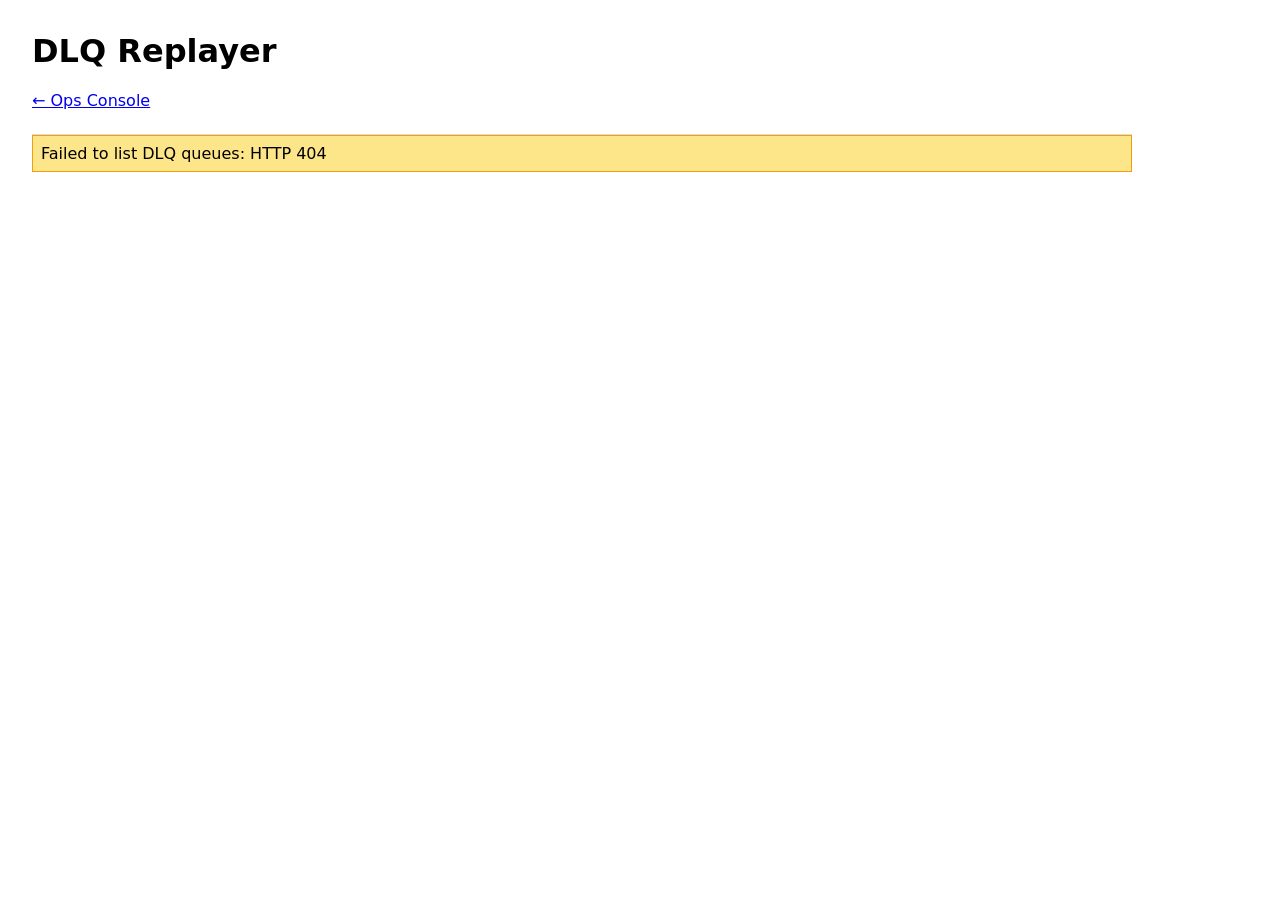
==== src/ApiGateway/wwwroot/console/dlq/index.html @ ec9d31d8 "feat(console): DLQ Replayer UI under /console/dlq Plain HTML+JS pages for listing _error queues, pee" ====
<!DOCTYPE html>
<html lang="en">
<head>
    <meta charset="UTF-8" />
    <title>Platform Wallet — DLQ Replayer</title>
    <meta name="viewport" content="width=device-width, initial-scale=1" />
    <style>
        body { font-family: system-ui, sans-serif; margin: 2rem; max-width: 1100px; }
        header { border-bottom: 1px solid #ddd; padding-bottom: 0.5rem; }
        table { border-collapse: collapse; width: 100%; margin-top: 1rem; }
        th, td { border: 1px solid #e3e3e3; padding: 0.3rem 0.5rem; text-align: left; }
        button { cursor: pointer; }
        .banner { padding: 0.5rem; background: #fde68a; border: 1px solid #f59e0b; margin-bottom: 1rem; }
        .empty { color: #666; margin-top: 1rem; }
    </style>
</head>
<body>
<header>
    <h1>DLQ Replayer</h1>
    <p><a href="../">← Ops Console</a></p>
</header>
<div id="banner" class="banner" hidden></div>
<div id="queues">Loading…</div>
<script src="dlq.js" defer></script>
</body>
</html>
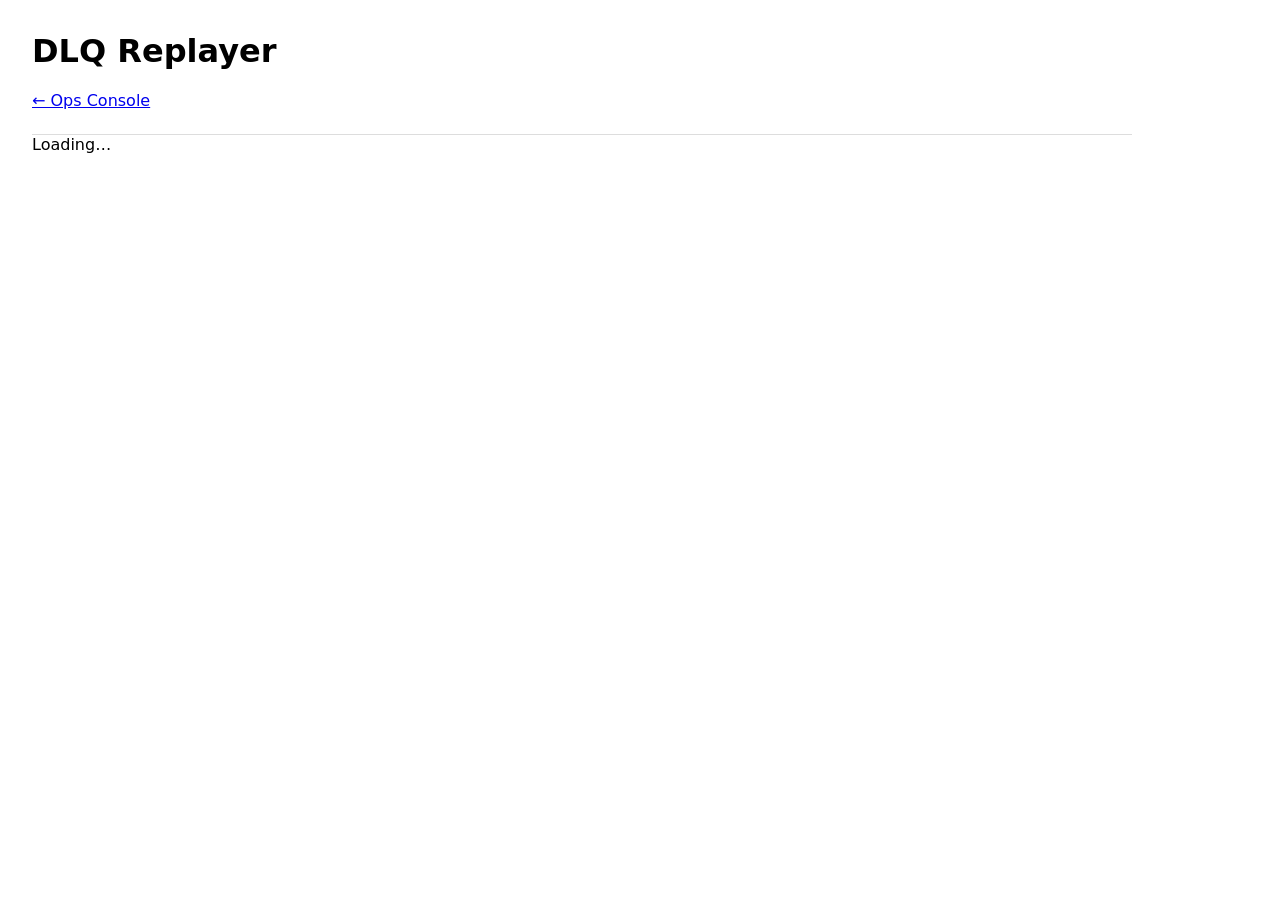
==== commit 7f8fc722: "refactor(console): use PwAuth in dashboard and DLQ pages" ====
--- a/src/ApiGateway/wwwroot/console/dlq/index.html
+++ b/src/ApiGateway/wwwroot/console/dlq/index.html
@@ -21,6 +21,7 @@
 </header>
 <div id="banner" class="banner" hidden></div>
 <div id="queues">Loading…</div>
+<script src="../auth.js" defer></script>
 <script src="dlq.js" defer></script>
 </body>
 </html>
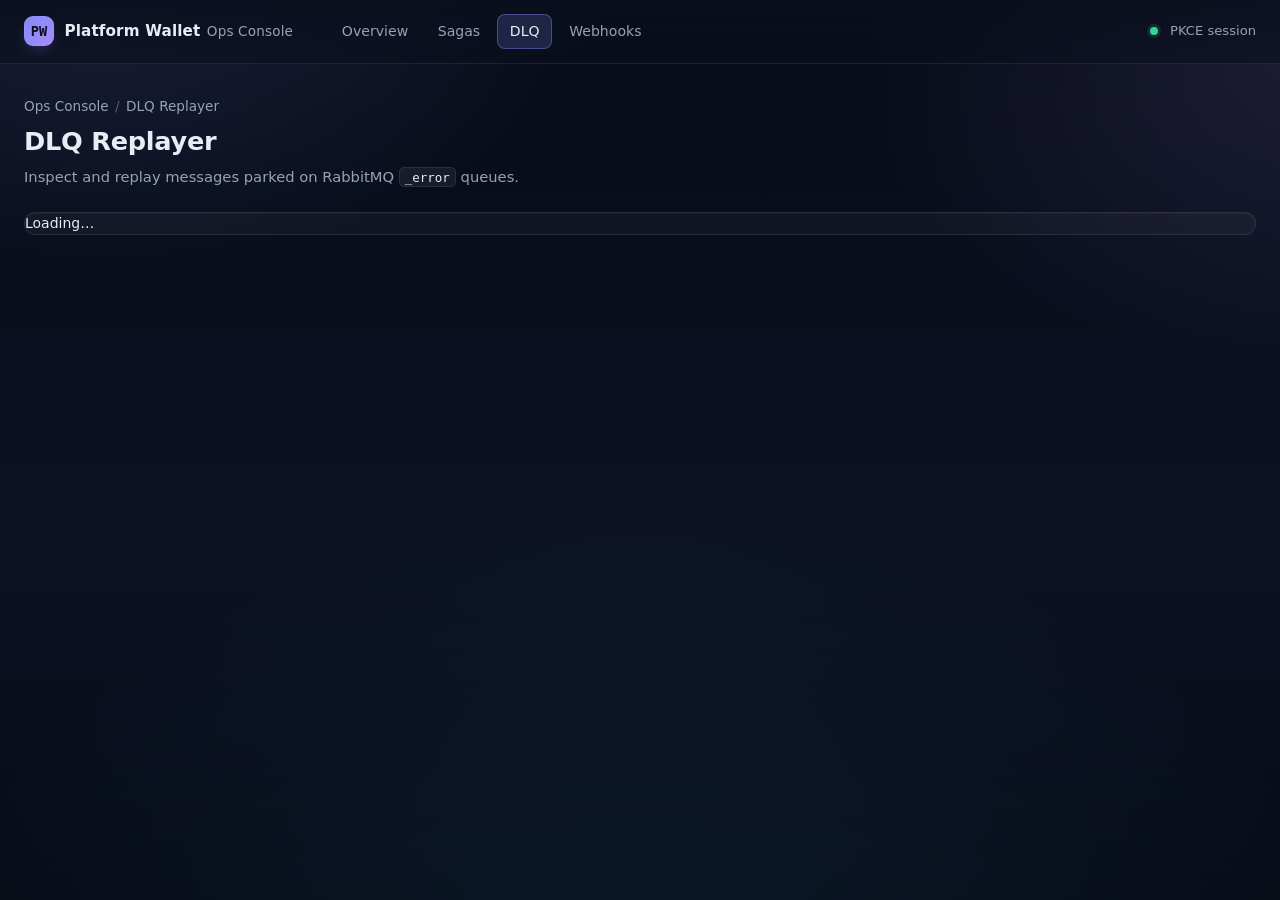
==== commit c5dea21b: "feat(console): modern dark UI for Ops Console Shared console.css (slate base, indigo accent, glassmo" ====
--- a/src/ApiGateway/wwwroot/console/dlq/index.html
+++ b/src/ApiGateway/wwwroot/console/dlq/index.html
@@ -4,23 +4,45 @@
     <meta charset="UTF-8" />
     <title>Platform Wallet — DLQ Replayer</title>
     <meta name="viewport" content="width=device-width, initial-scale=1" />
-    <style>
-        body { font-family: system-ui, sans-serif; margin: 2rem; max-width: 1100px; }
-        header { border-bottom: 1px solid #ddd; padding-bottom: 0.5rem; }
-        table { border-collapse: collapse; width: 100%; margin-top: 1rem; }
-        th, td { border: 1px solid #e3e3e3; padding: 0.3rem 0.5rem; text-align: left; }
-        button { cursor: pointer; }
-        .banner { padding: 0.5rem; background: #fde68a; border: 1px solid #f59e0b; margin-bottom: 1rem; }
-        .empty { color: #666; margin-top: 1rem; }
-    </style>
+    <link rel="preconnect" href="https://rsms.me/" />
+    <link rel="stylesheet" href="https://rsms.me/inter/inter.css" />
+    <link rel="stylesheet" href="../console.css" />
 </head>
 <body>
-<header>
-    <h1>DLQ Replayer</h1>
-    <p><a href="../">← Ops Console</a></p>
-</header>
-<div id="banner" class="banner" hidden></div>
-<div id="queues">Loading…</div>
+<div class="app-shell">
+    <header class="app-bar">
+        <div class="app-bar-inner">
+            <a class="brand" href="../">
+                <span class="brand-mark">PW</span>
+                <span class="brand-title">Platform Wallet<span class="brand-sub">Ops Console</span></span>
+            </a>
+            <nav class="app-nav">
+                <a href="../">Overview</a>
+                <a href="../sagas/">Sagas</a>
+                <a href="./" class="active">DLQ</a>
+                <a href="../webhooks/">Webhooks</a>
+            </nav>
+            <span class="app-spacer"></span>
+            <span class="app-bar-meta"><span class="status-dot"></span>PKCE session</span>
+        </div>
+    </header>
+
+    <main class="page">
+        <p class="breadcrumb"><a href="../">Ops Console</a> <span class="sep">/</span> DLQ Replayer</p>
+        <div class="page-header">
+            <div>
+                <h1 class="page-title">DLQ Replayer</h1>
+                <p class="page-subtitle">Inspect and replay messages parked on RabbitMQ <code>_error</code> queues.</p>
+            </div>
+        </div>
+
+        <div id="banner" class="banner" hidden></div>
+
+        <div class="surface">
+            <div id="queues" class="table-wrap">Loading…</div>
+        </div>
+    </main>
+</div>
 <script src="../auth.js" defer></script>
 <script src="dlq.js" defer></script>
 </body>
--- a/src/ApiGateway/wwwroot/console/console.css
+++ b/src/ApiGateway/wwwroot/console/console.css
@@ -0,0 +1,672 @@
+/* =========================================================================
+   Platform Wallet — Ops Console shared stylesheet.
+   Dark, glassmorphism-leaning UI on a slate base with an indigo accent.
+   ========================================================================= */
+
+:root {
+    color-scheme: dark;
+
+    --bg-0:        #070b16;
+    --bg-1:        #0c1224;
+    --bg-2:        #111a33;
+    --surface:     rgba(255, 255, 255, 0.035);
+    --surface-2:   rgba(255, 255, 255, 0.06);
+    --surface-3:   rgba(255, 255, 255, 0.10);
+    --border:      rgba(148, 163, 184, 0.14);
+    --border-2:    rgba(148, 163, 184, 0.28);
+
+    --text:        #e7ecf5;
+    --text-muted:  #94a3b8;
+    --text-soft:   #cbd5e1;
+
+    --accent:      #818cf8;
+    --accent-2:    #a78bfa;
+    --accent-soft: rgba(129, 140, 248, 0.18);
+    --accent-ring: rgba(129, 140, 248, 0.40);
+
+    --ok:          #34d399;
+    --ok-soft:     rgba(52, 211, 153, 0.14);
+    --warn:        #fbbf24;
+    --warn-soft:   rgba(251, 191, 36, 0.14);
+    --err:         #fb7185;
+    --err-soft:    rgba(251, 113, 133, 0.14);
+    --info:        #60a5fa;
+    --info-soft:   rgba(96, 165, 250, 0.14);
+
+    --radius:      14px;
+    --radius-sm:   8px;
+    --shadow-1:    0 1px 0 rgba(255,255,255,0.04) inset, 0 10px 30px -12px rgba(0,0,0,0.55);
+    --shadow-2:    0 1px 0 rgba(255,255,255,0.05) inset, 0 20px 50px -20px rgba(0,0,0,0.7);
+
+    --font-sans:   "Inter", ui-sans-serif, system-ui, -apple-system, "Segoe UI", Roboto, "Helvetica Neue", Arial, sans-serif;
+    --font-mono:   ui-monospace, SFMono-Regular, "JetBrains Mono", Menlo, Monaco, Consolas, monospace;
+}
+
+* { box-sizing: border-box; }
+
+html, body {
+    margin: 0;
+    padding: 0;
+    min-height: 100%;
+}
+
+body {
+    font-family: var(--font-sans);
+    font-size: 14px;
+    line-height: 1.5;
+    color: var(--text);
+    background-color: var(--bg-0);
+    background-image:
+        radial-gradient(900px 600px at 8% -10%, rgba(129, 140, 248, 0.18), transparent 60%),
+        radial-gradient(900px 600px at 105% 5%, rgba(167, 139, 250, 0.14), transparent 55%),
+        radial-gradient(1200px 800px at 50% 110%, rgba(56, 189, 248, 0.08), transparent 60%),
+        linear-gradient(180deg, var(--bg-0), var(--bg-1) 60%, var(--bg-0));
+    background-attachment: fixed;
+    -webkit-font-smoothing: antialiased;
+    -moz-osx-font-smoothing: grayscale;
+}
+
+a { color: var(--accent); text-decoration: none; }
+a:hover { color: var(--accent-2); text-decoration: underline; text-underline-offset: 3px; }
+
+code, pre {
+    font-family: var(--font-mono);
+    font-size: 0.85em;
+}
+code {
+    background: var(--surface-2);
+    color: var(--text);
+    padding: 0.12em 0.4em;
+    border-radius: 5px;
+    border: 1px solid var(--border);
+    word-break: break-all;
+}
+pre {
+    background: rgba(7, 11, 22, 0.55);
+    color: var(--text-soft);
+    padding: 0.9rem 1rem;
+    border-radius: var(--radius-sm);
+    border: 1px solid var(--border);
+    overflow-x: auto;
+    max-height: 14em;
+    margin: 0.6rem 0 0;
+}
+
+/* ---------- Layout shell ----------------------------------------------- */
+
+.app-shell {
+    min-height: 100vh;
+    display: flex;
+    flex-direction: column;
+}
+
+.app-bar {
+    position: sticky;
+    top: 0;
+    z-index: 50;
+    backdrop-filter: blur(14px);
+    -webkit-backdrop-filter: blur(14px);
+    background: linear-gradient(180deg, rgba(10, 15, 29, 0.85), rgba(10, 15, 29, 0.55));
+    border-bottom: 1px solid var(--border);
+}
+.app-bar-inner {
+    max-width: 1280px;
+    margin: 0 auto;
+    padding: 0.85rem 1.5rem;
+    display: flex;
+    align-items: center;
+    gap: 1.25rem;
+}
+.brand {
+    display: flex;
+    align-items: center;
+    gap: 0.65rem;
+    color: var(--text);
+    text-decoration: none;
+    font-weight: 600;
+    letter-spacing: 0.01em;
+}
+.brand:hover { text-decoration: none; color: var(--text); }
+.brand-mark {
+    width: 30px;
+    height: 30px;
+    border-radius: 9px;
+    background: linear-gradient(135deg, var(--accent) 0%, var(--accent-2) 100%);
+    box-shadow: 0 0 0 1px rgba(255,255,255,0.06) inset, 0 6px 16px -6px var(--accent-ring);
+    display: grid;
+    place-items: center;
+    color: #0b0f1e;
+    font-weight: 800;
+    font-size: 0.85rem;
+    font-family: var(--font-mono);
+}
+.brand-title { font-size: 0.95rem; }
+.brand-sub {
+    color: var(--text-muted);
+    font-weight: 400;
+    margin-left: 0.4rem;
+    font-size: 0.85rem;
+}
+
+.app-nav {
+    display: flex;
+    gap: 0.25rem;
+    margin-left: 1rem;
+}
+.app-nav a {
+    color: var(--text-muted);
+    padding: 0.45rem 0.8rem;
+    border-radius: 8px;
+    font-size: 0.88rem;
+    font-weight: 500;
+    transition: background 0.15s ease, color 0.15s ease;
+}
+.app-nav a:hover { background: var(--surface-2); color: var(--text); text-decoration: none; }
+.app-nav a.active {
+    background: var(--accent-soft);
+    color: var(--text);
+    box-shadow: inset 0 0 0 1px var(--accent-ring);
+}
+
+.app-spacer { flex: 1; }
+
+.app-bar-meta {
+    display: flex;
+    align-items: center;
+    gap: 0.75rem;
+    color: var(--text-muted);
+    font-size: 0.82rem;
+}
+.status-dot {
+    width: 8px;
+    height: 8px;
+    border-radius: 50%;
+    background: var(--ok);
+    box-shadow: 0 0 0 3px var(--ok-soft);
+}
+
+.page {
+    flex: 1;
+    width: 100%;
+    max-width: 1280px;
+    margin: 0 auto;
+    padding: 2rem 1.5rem 4rem;
+}
+
+.page-header {
+    display: flex;
+    align-items: flex-end;
+    justify-content: space-between;
+    gap: 1rem;
+    margin-bottom: 1.5rem;
+    flex-wrap: wrap;
+}
+.page-title {
+    margin: 0;
+    font-size: 1.6rem;
+    font-weight: 600;
+    letter-spacing: -0.01em;
+}
+.page-subtitle {
+    color: var(--text-muted);
+    margin: 0.3rem 0 0;
+    font-size: 0.92rem;
+}
+.breadcrumb {
+    color: var(--text-muted);
+    font-size: 0.85rem;
+    margin: 0 0 0.4rem;
+    display: flex;
+    align-items: center;
+    gap: 0.4rem;
+}
+.breadcrumb a { color: var(--text-muted); }
+.breadcrumb a:hover { color: var(--accent); }
+.breadcrumb .sep { opacity: 0.5; }
+
+.footer-hint {
+    margin-top: 3rem;
+    color: var(--text-muted);
+    font-size: 0.78rem;
+    text-align: center;
+}
+
+/* ---------- Cards (tile grid on landing) ------------------------------- */
+
+.grid {
+    display: grid;
+    grid-template-columns: repeat(auto-fit, minmax(280px, 1fr));
+    gap: 1.1rem;
+    margin-top: 1.5rem;
+}
+.card {
+    display: block;
+    padding: 1.4rem 1.4rem 1.5rem;
+    background: var(--surface);
+    border: 1px solid var(--border);
+    border-radius: var(--radius);
+    color: var(--text);
+    text-decoration: none;
+    transition: transform 0.18s ease, border-color 0.18s ease, background 0.18s ease, box-shadow 0.18s ease;
+    box-shadow: var(--shadow-1);
+    position: relative;
+    overflow: hidden;
+}
+.card::before {
+    content: "";
+    position: absolute;
+    inset: 0;
+    background: radial-gradient(450px 180px at 0% 0%, rgba(129, 140, 248, 0.10), transparent 60%);
+    opacity: 0;
+    transition: opacity 0.25s ease;
+    pointer-events: none;
+}
+.card:hover {
+    transform: translateY(-2px);
+    border-color: var(--border-2);
+    background: var(--surface-2);
+    text-decoration: none;
+    color: var(--text);
+    box-shadow: var(--shadow-2);
+}
+.card:hover::before { opacity: 1; }
+.card-icon {
+    width: 38px;
+    height: 38px;
+    border-radius: 10px;
+    background: var(--accent-soft);
+    color: var(--accent);
+    display: grid;
+    place-items: center;
+    font-size: 1.05rem;
+    margin-bottom: 0.85rem;
+    border: 1px solid var(--accent-ring);
+}
+.card h2 {
+    margin: 0 0 0.4rem;
+    font-size: 1.05rem;
+    font-weight: 600;
+    letter-spacing: -0.005em;
+}
+.card p {
+    margin: 0;
+    color: var(--text-muted);
+    font-size: 0.88rem;
+    line-height: 1.55;
+}
+.card-arrow {
+    color: var(--text-muted);
+    margin-top: 1rem;
+    font-size: 0.82rem;
+    display: inline-flex;
+    align-items: center;
+    gap: 0.3rem;
+}
+.card:hover .card-arrow { color: var(--accent); }
+
+/* ---------- Surface (table/list panel) --------------------------------- */
+
+.surface {
+    background: var(--surface);
+    border: 1px solid var(--border);
+    border-radius: var(--radius);
+    box-shadow: var(--shadow-1);
+    overflow: hidden;
+}
+.surface + .surface { margin-top: 1.25rem; }
+
+/* ---------- Toolbar / controls ----------------------------------------- */
+
+.controls {
+    display: flex;
+    gap: 0.6rem;
+    align-items: flex-end;
+    flex-wrap: wrap;
+    padding: 0.9rem 1rem;
+    background: var(--surface);
+    border: 1px solid var(--border);
+    border-radius: var(--radius);
+    margin-bottom: 1rem;
+}
+.controls label {
+    display: flex;
+    flex-direction: column;
+    gap: 0.3rem;
+    font-size: 0.78rem;
+    color: var(--text-muted);
+    text-transform: uppercase;
+    letter-spacing: 0.06em;
+    font-weight: 500;
+}
+.controls .spacer { flex: 1; }
+.controls #page-info {
+    color: var(--text-muted);
+    font-size: 0.85rem;
+    margin-left: 0.4rem;
+}
+
+select, input[type="text"], input[type="number"], input[type="search"] {
+    appearance: none;
+    -webkit-appearance: none;
+    background: rgba(7, 11, 22, 0.6);
+    color: var(--text);
+    border: 1px solid var(--border);
+    border-radius: var(--radius-sm);
+    padding: 0.5rem 0.7rem;
+    font-size: 0.88rem;
+    font-family: inherit;
+    min-width: 8rem;
+    transition: border-color 0.15s ease, box-shadow 0.15s ease;
+}
+select {
+    background-image: linear-gradient(45deg, transparent 50%, var(--text-muted) 50%),
+                      linear-gradient(135deg, var(--text-muted) 50%, transparent 50%);
+    background-position: calc(100% - 16px) 50%, calc(100% - 11px) 50%;
+    background-size: 5px 5px, 5px 5px;
+    background-repeat: no-repeat;
+    padding-right: 2rem;
+}
+select:focus, input:focus {
+    outline: none;
+    border-color: var(--accent);
+    box-shadow: 0 0 0 3px var(--accent-soft);
+}
+input[type="number"] { min-width: 6rem; }
+
+/* ---------- Buttons ---------------------------------------------------- */
+
+button, .btn {
+    appearance: none;
+    -webkit-appearance: none;
+    cursor: pointer;
+    border: 1px solid var(--border);
+    background: var(--surface-2);
+    color: var(--text);
+    padding: 0.5rem 0.95rem;
+    font-size: 0.86rem;
+    font-weight: 500;
+    font-family: inherit;
+    border-radius: var(--radius-sm);
+    transition: background 0.15s ease, border-color 0.15s ease, color 0.15s ease, transform 0.05s ease;
+    display: inline-flex;
+    align-items: center;
+    gap: 0.4rem;
+}
+button:hover, .btn:hover {
+    background: var(--surface-3);
+    border-color: var(--border-2);
+    color: var(--text);
+}
+button:active, .btn:active { transform: translateY(1px); }
+button:focus-visible, .btn:focus-visible {
+    outline: none;
+    box-shadow: 0 0 0 3px var(--accent-soft);
+    border-color: var(--accent);
+}
+button:disabled, .btn:disabled {
+    opacity: 0.45;
+    cursor: not-allowed;
+    background: var(--surface);
+}
+
+button.primary, .btn.primary {
+    background: linear-gradient(180deg, var(--accent) 0%, #6366f1 100%);
+    border-color: transparent;
+    color: #0b0f1e;
+    font-weight: 600;
+}
+button.primary:hover, .btn.primary:hover {
+    background: linear-gradient(180deg, #a3aaff 0%, #7c83ff 100%);
+    color: #0b0f1e;
+}
+
+button.danger, .btn.danger {
+    background: rgba(251, 113, 133, 0.12);
+    border-color: rgba(251, 113, 133, 0.30);
+    color: #fda4af;
+}
+button.danger:hover, .btn.danger:hover {
+    background: rgba(251, 113, 133, 0.2);
+    border-color: rgba(251, 113, 133, 0.45);
+    color: #fecdd3;
+}
+
+button.ghost, .btn.ghost {
+    background: transparent;
+}
+
+button.sm { padding: 0.3rem 0.6rem; font-size: 0.8rem; }
+
+/* ---------- Tables ----------------------------------------------------- */
+
+table {
+    border-collapse: separate;
+    border-spacing: 0;
+    width: 100%;
+    font-size: 0.88rem;
+}
+th, td {
+    padding: 0.72rem 0.95rem;
+    text-align: left;
+    border-bottom: 1px solid var(--border);
+    vertical-align: middle;
+}
+thead th {
+    background: rgba(7, 11, 22, 0.55);
+    color: var(--text-muted);
+    font-weight: 600;
+    font-size: 0.74rem;
+    letter-spacing: 0.07em;
+    text-transform: uppercase;
+    border-bottom: 1px solid var(--border);
+    position: sticky;
+    top: 0;
+}
+tbody tr {
+    transition: background 0.1s ease;
+}
+tbody tr:hover { background: var(--surface-2); }
+tbody tr:last-child td { border-bottom: none; }
+td .row-actions {
+    display: inline-flex;
+    gap: 0.35rem;
+}
+
+/* Table wrapped in a surface — kill the redundant outer rounded corners. */
+.surface > table { border-radius: 0; }
+.surface > .table-wrap { overflow-x: auto; }
+
+.empty {
+    color: var(--text-muted);
+    padding: 2rem 1.5rem;
+    text-align: center;
+    font-size: 0.9rem;
+}
+.empty::before {
+    content: "—";
+    display: block;
+    color: var(--border-2);
+    font-size: 1.4rem;
+    margin-bottom: 0.3rem;
+}
+
+/* ---------- Description list (saga detail) ----------------------------- */
+
+dl.detail {
+    display: grid;
+    grid-template-columns: 200px 1fr;
+    gap: 0.6rem 1.5rem;
+    margin: 0;
+    padding: 1.3rem 1.5rem;
+}
+dl.detail dt {
+    color: var(--text-muted);
+    font-size: 0.78rem;
+    text-transform: uppercase;
+    letter-spacing: 0.07em;
+    font-weight: 500;
+    padding-top: 0.15rem;
+}
+dl.detail dd {
+    margin: 0;
+    color: var(--text);
+    font-size: 0.93rem;
+    word-break: break-word;
+}
+
+/* ---------- Badges (status chips) -------------------------------------- */
+
+.badge {
+    display: inline-flex;
+    align-items: center;
+    gap: 0.35rem;
+    padding: 0.22rem 0.6rem;
+    border-radius: 999px;
+    font-size: 0.75rem;
+    font-weight: 600;
+    letter-spacing: 0.02em;
+    border: 1px solid transparent;
+    white-space: nowrap;
+    line-height: 1.2;
+}
+.badge::before {
+    content: "";
+    width: 6px;
+    height: 6px;
+    border-radius: 50%;
+    background: currentColor;
+    opacity: 0.85;
+}
+.badge.muted   { background: var(--surface-2); color: var(--text-muted); border-color: var(--border); }
+.badge.info    { background: var(--info-soft); color: var(--info); border-color: rgba(96, 165, 250, 0.30); }
+.badge.ok      { background: var(--ok-soft);   color: var(--ok);   border-color: rgba(52, 211, 153, 0.30); }
+.badge.warn    { background: var(--warn-soft); color: var(--warn); border-color: rgba(251, 191, 36, 0.30); }
+.badge.err     { background: var(--err-soft);  color: var(--err);  border-color: rgba(251, 113, 133, 0.32); }
+.badge.accent  { background: var(--accent-soft); color: var(--accent); border-color: var(--accent-ring); }
+
+/* ---------- Banners / alerts ------------------------------------------- */
+
+.banner, #banner, .progress, #progress {
+    padding: 0.7rem 0.95rem;
+    border-radius: var(--radius-sm);
+    border: 1px solid var(--warn);
+    background: var(--warn-soft);
+    color: #fde68a;
+    margin-bottom: 1rem;
+    font-size: 0.9rem;
+}
+#banner[hidden], .progress[hidden], #progress[hidden] { display: none; }
+
+.progress, #progress {
+    background: var(--info-soft);
+    border-color: rgba(96, 165, 250, 0.36);
+    color: #bfdbfe;
+}
+
+/* The landing-page banner is rendered as an error banner. */
+#banner.error {
+    background: var(--err-soft);
+    border-color: rgba(251, 113, 133, 0.32);
+    color: #fecdd3;
+}
+
+/* ---------- DLQ inspect: per-message row ------------------------------- */
+
+#messages .row {
+    background: var(--surface);
+    border: 1px solid var(--border);
+    border-radius: var(--radius);
+    padding: 1rem 1.1rem;
+    margin: 0.85rem 0;
+    box-shadow: var(--shadow-1);
+}
+#messages .row strong {
+    color: var(--text-muted);
+    font-weight: 500;
+    font-size: 0.82rem;
+    letter-spacing: 0.04em;
+    text-transform: uppercase;
+}
+#messages .row button { margin-top: 0.6rem; }
+
+/* ---------- Saga detail actions strip ---------------------------------- */
+
+.actions {
+    display: flex;
+    align-items: center;
+    gap: 0.75rem;
+    padding: 1rem 1.5rem;
+    background: rgba(7, 11, 22, 0.4);
+    border-top: 1px solid var(--border);
+    flex-wrap: wrap;
+}
+.actions .hint, #retry-hint {
+    color: var(--text-muted);
+    font-size: 0.85rem;
+}
+
+/* ---------- Callback / sign-in screen ---------------------------------- */
+
+.signin {
+    min-height: 100vh;
+    display: grid;
+    place-items: center;
+    padding: 2rem;
+}
+.signin-card {
+    width: 100%;
+    max-width: 420px;
+    background: var(--surface);
+    border: 1px solid var(--border);
+    border-radius: var(--radius);
+    padding: 2rem 1.75rem;
+    text-align: center;
+    box-shadow: var(--shadow-2);
+}
+.signin-card .brand-mark {
+    width: 44px;
+    height: 44px;
+    border-radius: 12px;
+    margin: 0 auto 1rem;
+    font-size: 1rem;
+}
+.signin-card h1 {
+    margin: 0 0 0.4rem;
+    font-size: 1.15rem;
+    font-weight: 600;
+}
+.signin-card p { margin: 0; color: var(--text-muted); font-size: 0.9rem; }
+.signin-card .spinner {
+    margin: 1.25rem auto 0;
+    width: 28px;
+    height: 28px;
+    border-radius: 50%;
+    border: 2.5px solid var(--surface-3);
+    border-top-color: var(--accent);
+    animation: spin 0.8s linear infinite;
+}
+.signin-card #error {
+    display: none;
+    margin-top: 1rem;
+    background: var(--err-soft);
+    border: 1px solid rgba(251, 113, 133, 0.32);
+    color: #fecdd3;
+    padding: 0.75rem 0.9rem;
+    border-radius: var(--radius-sm);
+    text-align: left;
+    white-space: pre-wrap;
+    font-size: 0.85rem;
+}
+
+@keyframes spin { to { transform: rotate(360deg); } }
+
+/* ---------- Responsive tweaks ------------------------------------------ */
+
+@media (max-width: 720px) {
+    .app-bar-inner { padding: 0.7rem 1rem; flex-wrap: wrap; }
+    .app-nav { order: 3; width: 100%; overflow-x: auto; }
+    .app-bar-meta { margin-left: auto; }
+    .page { padding: 1.25rem 1rem 3rem; }
+    dl.detail { grid-template-columns: 1fr; gap: 0.15rem 0; }
+    dl.detail dt { padding-top: 0.6rem; }
+}
